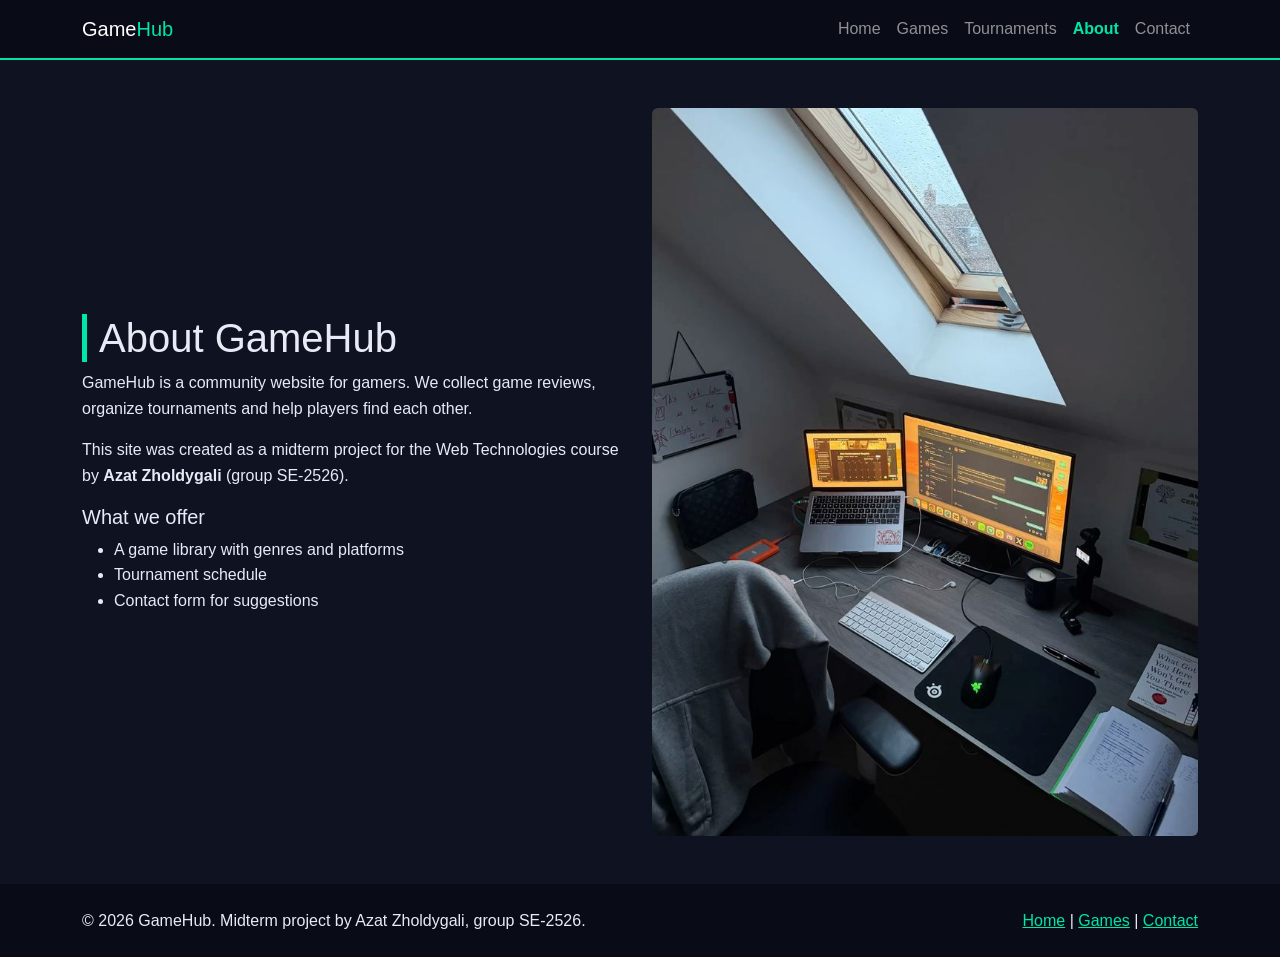
==== about.html @ 348539a1 "1111111" ====
<!DOCTYPE html>
<html lang="en">
<head>
    <meta charset="UTF-8">
    <meta name="viewport" content="width=device-width, initial-scale=1">
    <title>About | GameHub</title>
    <link href="https://cdn.jsdelivr.net/npm/bootstrap@5.3.3/dist/css/bootstrap.min.css" rel="stylesheet">
    <link href="css/style.css" rel="stylesheet">
</head>
<body>
    <header>
        <nav class="navbar navbar-expand-lg navbar-dark sticky-top site-nav">
            <div class="container">
                <a class="navbar-brand" href="index.html">Game<span class="accent">Hub</span></a>
                <button class="navbar-toggler" type="button" data-bs-toggle="collapse" data-bs-target="#menu">
                    <span class="navbar-toggler-icon"></span>
                </button>
                <div class="collapse navbar-collapse" id="menu">
                    <ul class="navbar-nav ms-auto">
                        <li class="nav-item"><a class="nav-link" href="index.html">Home</a></li>
                        <li class="nav-item"><a class="nav-link" href="games.html">Games</a></li>
                        <li class="nav-item"><a class="nav-link" href="tournaments.html">Tournaments</a></li>
                        <li class="nav-item"><a class="nav-link active" href="about.html">About</a></li>
                        <li class="nav-item"><a class="nav-link" href="contact.html">Contact</a></li>
                    </ul>
                </div>
            </div>
        </nav>
    </header>

    <main>
        <section class="container my-5">
            <div class="row align-items-center g-4">
                <div class="col-md-6">
                    <h1 class="section-title">About GameHub</h1>
                    <p>GameHub is a community website for gamers. We collect game reviews, organize tournaments and help players find each other.</p>
                    <p>This site was created as a midterm project for the Web Technologies course by <strong>Azat Zholdygali</strong> (group SE-2526).</p>
                    <h2 class="h5">What we offer</h2>
                    <ul>
                        <li>A game library with genres and platforms</li>
                        <li>Tournament schedule</li>
                        <li>Contact form for suggestions</li>
                    </ul>
                </div>
                <div class="col-md-6">
                    <img src="assets/setup.jpeg" alt="Gaming community" class="img-fluid rounded">
                </div>
            </div>
        </section>
    </main>

    <footer class="site-footer py-4 mt-5">
        <div class="container footer-flex">
            <p class="mb-0">&copy; 2026 GameHub. Midterm project by Azat Zholdygali, group SE-2526.</p>
            <p class="mb-0"><a href="index.html">Home</a> | <a href="games.html">Games</a> | <a href="contact.html">Contact</a></p>
        </div>
    </footer>

    <script src="https://cdn.jsdelivr.net/npm/bootstrap@5.3.3/dist/js/bootstrap.bundle.min.js"></script>
</body>
</html>
---- css/style.css ----
/* ===== GameHub theme ===== */
:root {
    --bg: #0f1220;
    --panel: #1b2038;
    --accent: #00e5a8;
    --text: #e8eaf6;
}

body {
    background-color: var(--bg);
    color: var(--text);
    font-family: "Segoe UI", Arial, sans-serif;
    line-height: 1.6;
}

a { color: var(--accent); }

.accent { color: var(--accent); }

/* ----- Navigation ----- */
.site-nav { background-color: #090b16; border-bottom: 2px solid var(--accent); }
.site-nav .nav-link.active { color: var(--accent); font-weight: 600; }

/* ----- Hero ----- */
.hero {
    padding: 100px 0;
    background: linear-gradient(135deg, #1b2038, #0f1220 60%, #0b3b32);
}

/* ----- Buttons ----- */
.btn-accent { background-color: var(--accent); color: #0f1220; font-weight: 600; border: none; }
.btn-accent:hover { background-color: #00b886; color: #0f1220; }

.section-title { border-left: 5px solid var(--accent); padding-left: 12px; }

/* ----- Flexbox: stats row and footer ----- */
.stats { display: flex; justify-content: space-around; gap: 20px; text-align: center; }
.stat { flex: 1; background: var(--panel); padding: 20px; border-radius: 10px; }
.stat-num { display: block; font-size: 2rem; font-weight: 700; color: var(--accent); }

.site-footer { background-color: #090b16; }
.footer-flex { display: flex; justify-content: space-between; align-items: center; flex-wrap: wrap; gap: 10px; }

/* ----- Grid: game library ----- */
.game-grid {
    display: grid;
    grid-template-columns: repeat(3, 1fr);
    gap: 24px;
}

/* ----- Game card (relative parent + absolute badge) ----- */
.game-card {
    position: relative;
    background: var(--panel);
    border-radius: 10px;
    overflow: hidden;
    height: 100%;
    transition: transform 0.2s;
}
.game-card:hover { transform: translateY(-5px); }
.game-card img { width: 100%; display: block; }
.game-card-body { padding: 16px; }

.badge-genre {
    position: absolute;
    top: 10px;
    right: 10px;
    background: var(--accent);
    color: #0f1220;
    font-size: 0.8rem;
    font-weight: 700;
    padding: 3px 10px;
    border-radius: 20px;
}

/* ----- Form ----- */
#name, #email, #topic, #msg { background-color: var(--panel); color: var(--text); border-color: #333a5e; }
.contact-form { max-width: 600px; }

/* ===== Media queries ===== */
/* Tablet */
@media (max-width: 992px) {
    .game-grid { grid-template-columns: repeat(2, 1fr); }
    .hero { padding: 70px 0; }
}

/* Mobile */
@media (max-width: 576px) {
    .game-grid { grid-template-columns: 1fr; }
    .stats { flex-direction: column; }
    .hero { padding: 50px 0; }
    .hero h1 { font-size: 2rem; }
    .footer-flex { flex-direction: column; text-align: center; }
}
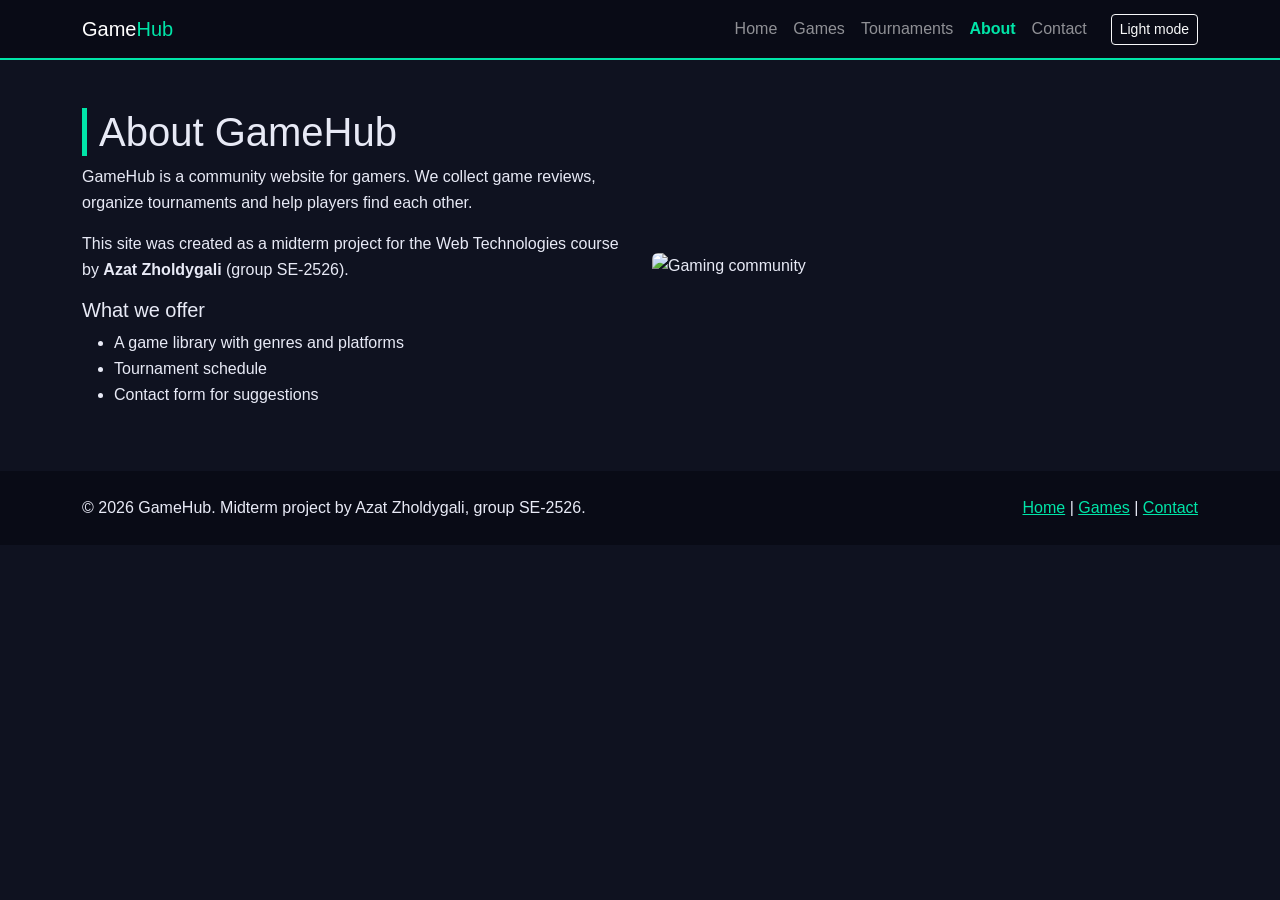
==== commit 7b3eebea: "1111111" ====
--- a/about.html
+++ b/about.html
@@ -1,5 +1,5 @@
 <!DOCTYPE html>
-<html lang="en">
+<html lang="en" data-bs-theme="dark">
 <head>
     <meta charset="UTF-8">
     <meta name="viewport" content="width=device-width, initial-scale=1">
@@ -23,6 +23,7 @@
                         <li class="nav-item"><a class="nav-link active" href="about.html">About</a></li>
                         <li class="nav-item"><a class="nav-link" href="contact.html">Contact</a></li>
                     </ul>
+                    <button id="theme-btn" class="btn btn-sm btn-outline-light ms-lg-3" type="button">Light mode</button>
                 </div>
             </div>
         </nav>
@@ -43,7 +44,7 @@
                     </ul>
                 </div>
                 <div class="col-md-6">
-                    <img src="assets/setup.jpeg" alt="Gaming community" class="img-fluid rounded">
+                    <img src="https://picsum.photos/seed/team/600/400" alt="Gaming community" class="img-fluid rounded">
                 </div>
             </div>
         </section>
@@ -56,6 +57,11 @@
         </div>
     </footer>
 
+    <script src="https://code.jquery.com/jquery-3.7.1.min.js"></script>
     <script src="https://cdn.jsdelivr.net/npm/bootstrap@5.3.3/dist/js/bootstrap.bundle.min.js"></script>
+    <script src="js/storage.js"></script>
+    <script src="js/classes.js"></script>
+    <script src="js/data.js"></script>
+    <script src="js/main.js"></script>
 </body>
 </html>
--- a/css/style.css
+++ b/css/style.css
@@ -92,3 +92,22 @@
     .hero h1 { font-size: 2rem; }
     .footer-flex { flex-direction: column; text-align: center; }
 }
+
+/* ===== Final project additions ===== */
+/* Light theme (switched with the button in the navbar) */
+:root[data-bs-theme="light"] {
+    --bg: #f1f4fa;
+    --panel: #ffffff;
+    --accent: #00a67e;
+    --text: #1b2038;
+}
+:root[data-bs-theme="light"] .game-card,
+:root[data-bs-theme="light"] .stat { box-shadow: 0 2px 8px rgba(0, 0, 0, 0.15); }
+.hero, .site-footer { color: #e8eaf6; }
+#message { background-color: var(--panel); color: var(--text); border-color: #333a5e; }
+
+.game-desc { display: none; font-size: 0.9rem; }
+.game-card-body .btn { margin-top: 4px; margin-right: 4px; }
+.no-results { grid-column: 1 / -1; text-align: center; }
+.deal-img { width: 100%; height: 140px; object-fit: cover; display: block; }
+.event-row { cursor: pointer; }
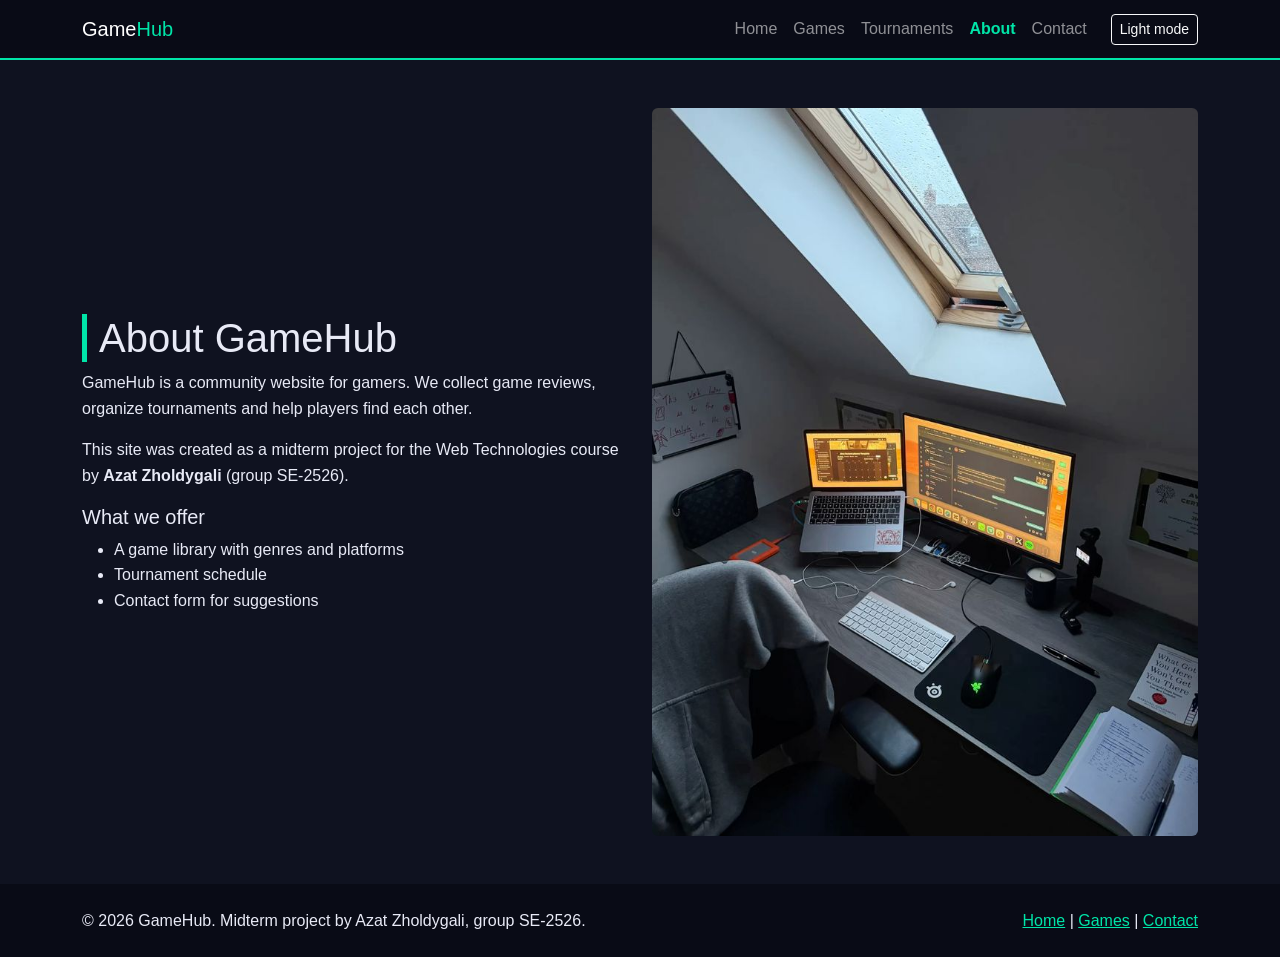
==== commit 20ed4c5f: "finish" ====
--- a/about.html
+++ b/about.html
@@ -44,7 +44,7 @@
                     </ul>
                 </div>
                 <div class="col-md-6">
-                    <img src="https://picsum.photos/seed/team/600/400" alt="Gaming community" class="img-fluid rounded">
+                    <img src="assets/setup.jpeg" alt="Gaming community" class="img-fluid rounded">
                 </div>
             </div>
         </section>
